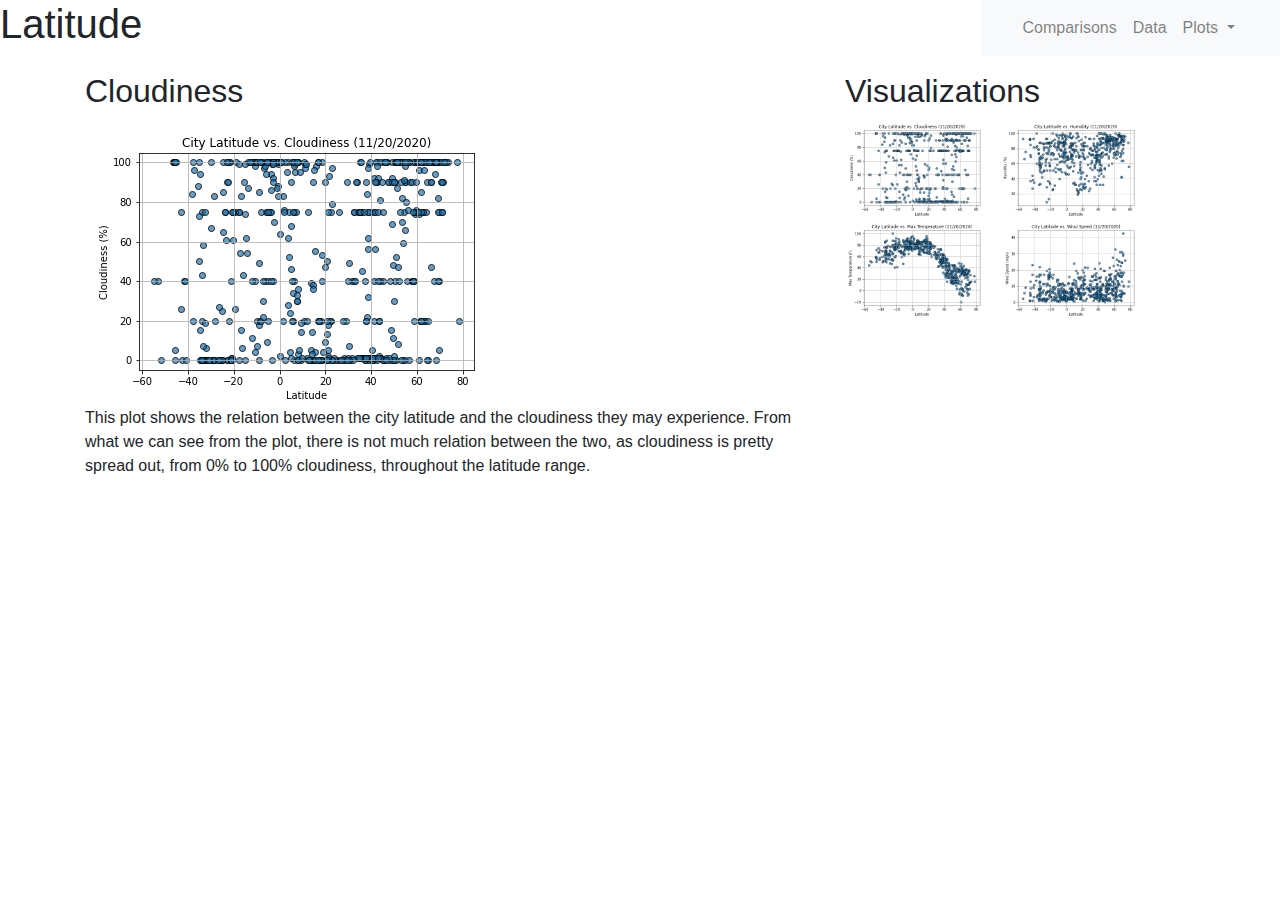
==== cloudiness.html @ b3eee07b "git/" ====
<!DOCTYPE html>
<html lang = "en">
    <head>
        <meta charset="UTF-8">
        <title>Weather Visualizations</title>
        
        <link rel="stylesheet" href="https://stackpath.bootstrapcdn.com/bootstrap/4.3.1/css/bootstrap.min.css" integrity="sha384-ggOyR0iXCbMQv3Xipma34MD+dH/1fQ784/j6cY/iJTQUOhcWr7x9JvoRxT2MZw1T" crossorigin="anonymous">
        <link rel="stylesheet" type="text/css" href="style.css">
    </head>
    <body>
        <header>
            <div class = "header_container">
                <div class = "row">
                    <div class = "col-md-1">
                        <h1>
                            <div class = "title">Latitude</div>
                            <a class = "nav-link" href = "index.html"></a>
                        </h1>
                    </div>
                    <div class = "col-md-8"></div>
                    <div class = "col-md-3">
                    <nav class="navbar navbar-expand-lg navbar-light bg-light">
                    <a class="navbar-brand" href="#"></a>
                    <button class="navbar-toggler" type="button" data-toggle="collapse" data-target="#navbarNavDropdown" aria-controls="navbarNavDropdown" aria-expanded="false" aria-label="Toggle navigation">
                      <span class="navbar-toggler-icon"></span>
                    </button>
                    <div class="collapse navbar-collapse" id="navbarNavDropdown">
                      <ul class="navbar-nav">
                        <li class="nav-item">
                          <a class="nav-link" href="comparisons.html">Comparisons <span class="sr-only">(current)</span></a>
                        </li>
                        <li class="nav-item">
                          <a class="nav-link" href="data.html">Data</a>
                        </li>
                        <li class="nav-item dropdown">
                          <a class="nav-link dropdown-toggle" href="#" id="navbarDropdownMenuLink" role="button" data-toggle="dropdown" aria-haspopup="true" aria-expanded="false">
                            Plots
                          </a>
                          <div class="dropdown-menu" aria-labelledby="navbarDropdownMenuLink">
                            <a class="dropdown-item" href="cloudiness.html">Cloudiness</a>
                            <a class="dropdown-item" href="humidity.html">Humidity</a>
                            <a class="dropdown-item" href="max_temp.html">Max Temperature</a>
                            <a class="dropdown-item" href="wind_speed.html">Wind Speed</a>
                          </div>
                        </li>
                      </ul>
                    </div>
                    </nav>
                </div>
            </div>
        </header>
        <div class = "container">
            <div class = "row">
                <div class = "col-md-8">
                    <h2>Cloudiness</h2>
                    <img src = "Visualizations/lat_cloud.png" alt = "Latitude vs. Cloudiness">
                    <p>
                        This plot shows the relation between the city latitude and the cloudiness they may experience. From what we can see from the plot, there is not much relation between the two, as cloudiness is pretty spread out, from 0% to 100% cloudiness, throughout the latitude range.
                    </p>
                </div>
                <div class = "col-md-4"> 
                    <h2>Visualizations</h2>
                    <a href="cloudiness.html"><img src = "Visualizations/lat_cloud.png" width="150" height="100" alt = "Latitude vs Cloudiness"></a>
                    <a href="humidity.html"><img src = "Visualizations/lat_hum.png" width="150" height="100" alt = "Latitude vs Humidity"></a>
                    <a href="max_temp.html"><img src="Visualizations/lat_temp.png" width="150" height="100" alt = "Latitude vs Temperature"></a>
                    <a href="wind_speed.html"><img src="Visualizations/lat_wind.png" width="150" height="100" alt = "Latitude vs Wind Speed"></a>
                    </div>
                </div>
            </div>
        </div>
    
    <script src="https://code.jquery.com/jquery-3.3.1.slim.min.js" integrity="sha384-q8i/X+965DzO0rT7abK41JStQIAqVgRVzpbzo5smXKp4YfRvH+8abtTE1Pi6jizo" crossorigin="anonymous"></script>
    <script src="https://cdnjs.cloudflare.com/ajax/libs/popper.js/1.14.7/umd/popper.min.js" integrity="sha384-UO2eT0CpHqdSJQ6hJty5KVphtPhzWj9WO1clHTMGa3JDZwrnQq4sF86dIHNDz0W1" crossorigin="anonymous"></script>
    <script src="https://stackpath.bootstrapcdn.com/bootstrap/4.3.1/js/bootstrap.min.js" integrity="sha384-JjSmVgyd0p3pXB1rRibZUAYoIIy6OrQ6VrjIEaFf/nJGzIxFDsf4x0xIM+B07jRM" crossorigin="anonymous"></script>
    </body>
</html>
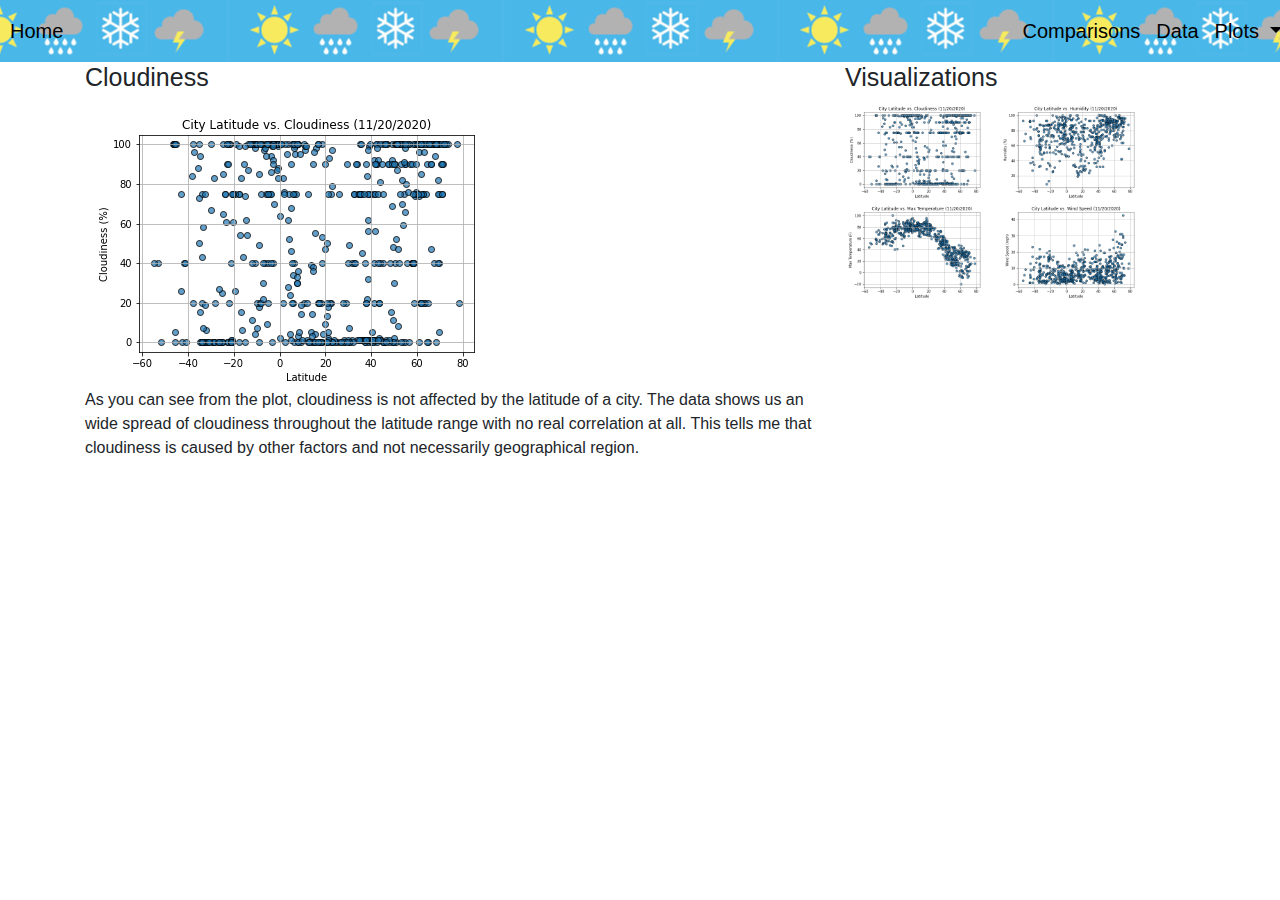
==== commit a35e01ba: "updated html files with all pages and style.css" ====
--- a/cloudiness.html
+++ b/cloudiness.html
@@ -2,7 +2,7 @@
 <html lang = "en">
     <head>
         <meta charset="UTF-8">
-        <title>Weather Visualizations</title>
+        <title>Cloudiness by Latitude</title>
         
         <link rel="stylesheet" href="https://stackpath.bootstrapcdn.com/bootstrap/4.3.1/css/bootstrap.min.css" integrity="sha384-ggOyR0iXCbMQv3Xipma34MD+dH/1fQ784/j6cY/iJTQUOhcWr7x9JvoRxT2MZw1T" crossorigin="anonymous">
         <link rel="stylesheet" type="text/css" href="style.css">
@@ -11,15 +11,14 @@
         <header>
             <div class = "header_container">
                 <div class = "row">
-                    <div class = "col-md-1">
+                    <div class = "col-md-2">
                         <h1>
-                            <div class = "title">Latitude</div>
-                            <a class = "nav-link" href = "index.html"></a>
+                          <a href = "index.html"><div class = "title">Home</div></a>
                         </h1>
                     </div>
-                    <div class = "col-md-8"></div>
+                    <div class = "col-md-7"></div>
                     <div class = "col-md-3">
-                    <nav class="navbar navbar-expand-lg navbar-light bg-light">
+                    <nav class="navbar navbar-expand-lg navbar-light bg-transparent">
                     <a class="navbar-brand" href="#"></a>
                     <button class="navbar-toggler" type="button" data-toggle="collapse" data-target="#navbarNavDropdown" aria-controls="navbarNavDropdown" aria-expanded="false" aria-label="Toggle navigation">
                       <span class="navbar-toggler-icon"></span>
@@ -55,7 +54,7 @@
                     <h2>Cloudiness</h2>
                     <img src = "Visualizations/lat_cloud.png" alt = "Latitude vs. Cloudiness">
                     <p>
-                        This plot shows the relation between the city latitude and the cloudiness they may experience. From what we can see from the plot, there is not much relation between the two, as cloudiness is pretty spread out, from 0% to 100% cloudiness, throughout the latitude range.
+                        As you can see from the plot, cloudiness is not affected by the latitude of a city. The data shows us an wide spread of cloudiness throughout the latitude range with no real correlation at all. This tells me that cloudiness is caused by other factors and not necessarily geographical region.
                     </p>
                 </div>
                 <div class = "col-md-4"> 
--- a/style.css
+++ b/style.css
@@ -0,0 +1,49 @@
+header {
+    background-image: url("Assets/images.png");
+    background-attachment: stretch;
+    background-position: center;
+  }
+
+h1 {
+    margin-top: 1.2rem;
+}
+
+h2 {
+    font-size: 25px;
+}
+
+h3 {
+    font-size: 20px;
+}
+
+.title {
+    font-size: 20px;
+    color: black;
+    margin-left: 10px;
+}
+
+.navbar-light .navbar-nav .nav-link {
+    color:black;
+    font-size: 20px;
+    font-weight:500;
+}
+
+.col {
+    
+}
+
+#figure {
+    position: relative;
+}
+
+#summary,
+#vis-image {
+    float: left;
+}
+
+@media (max-width: 768px) {
+
+    #summary, #vis-image{
+        float: none;
+    }
+}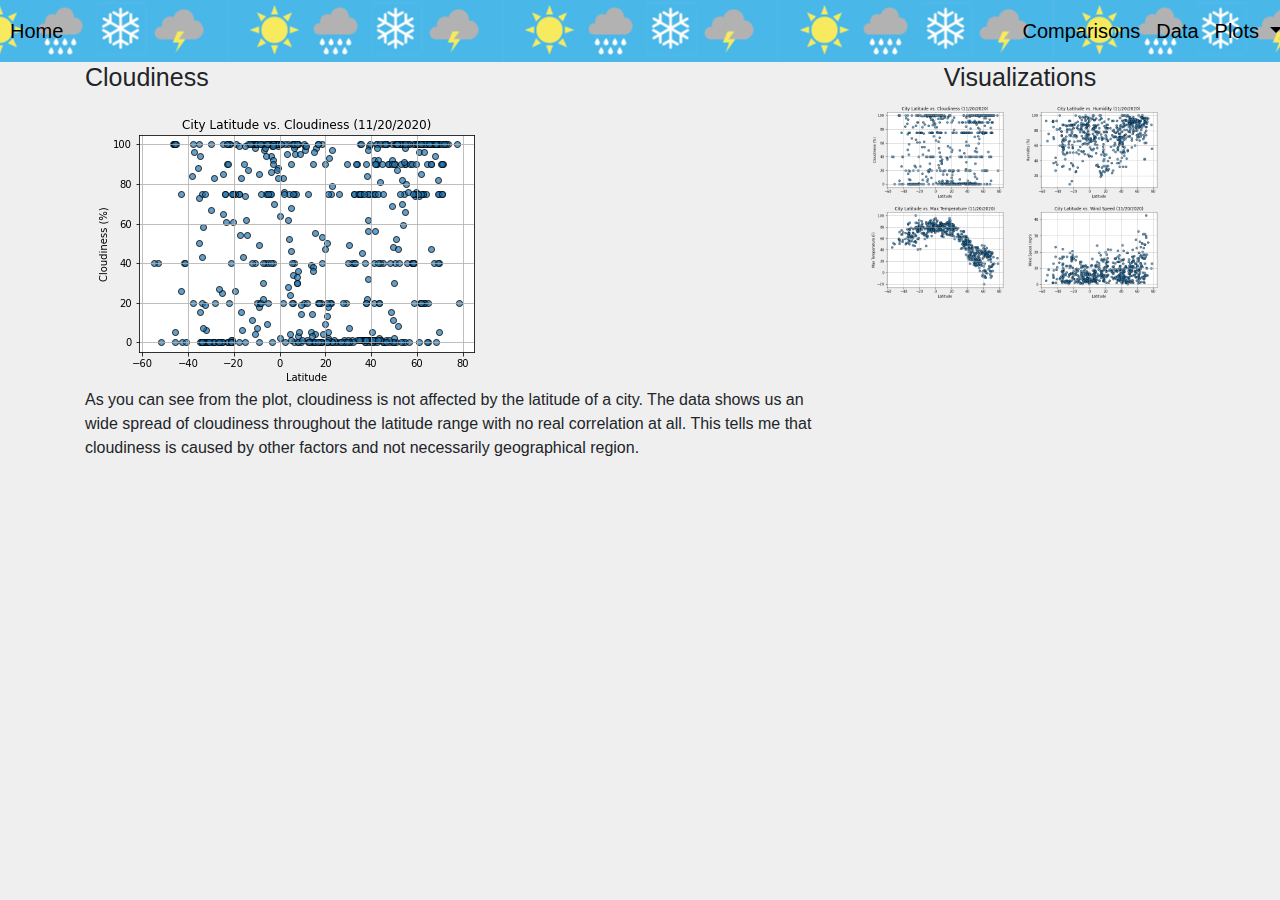
==== commit 488cd06f: "updated html code" ====
--- a/cloudiness.html
+++ b/cloudiness.html
@@ -9,7 +9,7 @@
     </head>
     <body>
         <header>
-            <div class = "header_container">
+            <div id = "topbar">
                 <div class = "row">
                     <div class = "col-md-2">
                         <h1>
@@ -58,12 +58,14 @@
                     </p>
                 </div>
                 <div class = "col-md-4"> 
+                  <div class = "sidenav">
                     <h2>Visualizations</h2>
                     <a href="cloudiness.html"><img src = "Visualizations/lat_cloud.png" width="150" height="100" alt = "Latitude vs Cloudiness"></a>
                     <a href="humidity.html"><img src = "Visualizations/lat_hum.png" width="150" height="100" alt = "Latitude vs Humidity"></a>
                     <a href="max_temp.html"><img src="Visualizations/lat_temp.png" width="150" height="100" alt = "Latitude vs Temperature"></a>
                     <a href="wind_speed.html"><img src="Visualizations/lat_wind.png" width="150" height="100" alt = "Latitude vs Wind Speed"></a>
-                    </div>
+                  </div>
+                </div>
                 </div>
             </div>
         </div>
--- a/style.css
+++ b/style.css
@@ -16,6 +16,10 @@
     font-size: 20px;
 }
 
+body {
+    background-color: rgb(240, 239, 239);
+}
+
 .title {
     font-size: 20px;
     color: black;
@@ -28,8 +32,8 @@
     font-weight:500;
 }
 
-.col {
-    
+.sidenav {
+    text-align: center;
 }
 
 #figure {
@@ -41,9 +45,9 @@
     float: left;
 }
 
-@media (max-width: 768px) {
+@media (max-width: 1024px) {
 
     #summary, #vis-image{
         float: none;
     }
-}+}
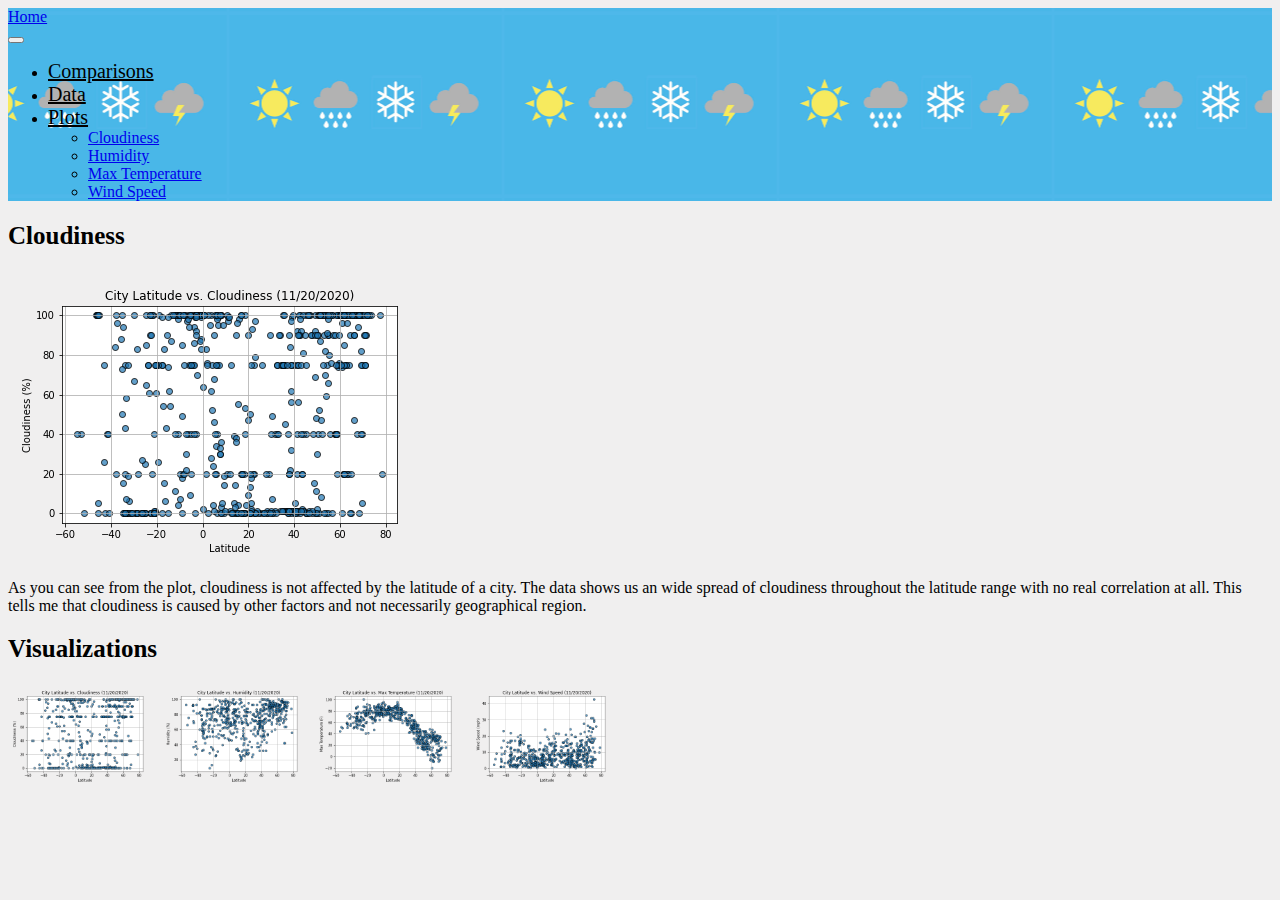
==== commit 7d605edd: "updates to all html and css files" ====
--- a/cloudiness.html
+++ b/cloudiness.html
@@ -4,49 +4,42 @@
         <meta charset="UTF-8">
         <title>Cloudiness by Latitude</title>
         
-        <link rel="stylesheet" href="https://stackpath.bootstrapcdn.com/bootstrap/4.3.1/css/bootstrap.min.css" integrity="sha384-ggOyR0iXCbMQv3Xipma34MD+dH/1fQ784/j6cY/iJTQUOhcWr7x9JvoRxT2MZw1T" crossorigin="anonymous">
+        <link href="https://cdn.jsdelivr.net/npm/bootstrap@5.0.0-beta1/dist/css/bootstrap.min.css" rel="stylesheet" integrity="sha384-giJF6kkoqNQ00vy+HMDP7azOuL0xtbfIcaT9wjKHr8RbDVddVHyTfAAsrekwKmP1" crossorigin="anonymous">
         <link rel="stylesheet" type="text/css" href="style.css">
     </head>
     <body>
         <header>
-            <div id = "topbar">
-                <div class = "row">
-                    <div class = "col-md-2">
-                        <h1>
-                          <a href = "index.html"><div class = "title">Home</div></a>
-                        </h1>
-                    </div>
-                    <div class = "col-md-7"></div>
-                    <div class = "col-md-3">
-                    <nav class="navbar navbar-expand-lg navbar-light bg-transparent">
-                    <a class="navbar-brand" href="#"></a>
-                    <button class="navbar-toggler" type="button" data-toggle="collapse" data-target="#navbarNavDropdown" aria-controls="navbarNavDropdown" aria-expanded="false" aria-label="Toggle navigation">
-                      <span class="navbar-toggler-icon"></span>
-                    </button>
-                    <div class="collapse navbar-collapse" id="navbarNavDropdown">
-                      <ul class="navbar-nav">
-                        <li class="nav-item">
-                          <a class="nav-link" href="comparisons.html">Comparisons <span class="sr-only">(current)</span></a>
-                        </li>
-                        <li class="nav-item">
-                          <a class="nav-link" href="data.html">Data</a>
-                        </li>
-                        <li class="nav-item dropdown">
-                          <a class="nav-link dropdown-toggle" href="#" id="navbarDropdownMenuLink" role="button" data-toggle="dropdown" aria-haspopup="true" aria-expanded="false">
-                            Plots
-                          </a>
-                          <div class="dropdown-menu" aria-labelledby="navbarDropdownMenuLink">
-                            <a class="dropdown-item" href="cloudiness.html">Cloudiness</a>
-                            <a class="dropdown-item" href="humidity.html">Humidity</a>
-                            <a class="dropdown-item" href="max_temp.html">Max Temperature</a>
-                            <a class="dropdown-item" href="wind_speed.html">Wind Speed</a>
-                          </div>
-                        </li>
+          <nav class="navbar navbar-expand-lg navbar-light bg-transparent">
+            <div class="container-fluid">
+              <a class="navbar-brand" href="index.html">Home</a>
+              <div>
+                <button class="navbar-toggler" type="button" data-bs-toggle="collapse" data-bs-target="#navbarNavDropdown" aria-controls="navbarNavDropdown" aria-expanded="false" aria-label="Toggle navigation">
+                  <span class="navbar-toggler-icon"></span>
+                </button>
+                <div class="collapse navbar-collapse" id="navbarNavDropdown">
+                  <ul class="navbar-nav">
+                    <li class="nav-item">
+                      <a class="nav-link" href="comparisons.html">Comparisons</a>
+                    </li>
+                    <li class="nav-item">
+                      <a class="nav-link" href="data.html">Data</a>
+                    </li>
+                    <li class="nav-item dropdown">
+                      <a class="nav-link dropdown-toggle" href="#" id="navbarDropdownMenuLink" role="button" data-bs-toggle="dropdown" aria-expanded="false">
+                        Plots
+                      </a>
+                      <ul class="dropdown-menu" aria-labelledby="navbarDropdownMenuLink">
+                        <li><a class="dropdown-item" href="cloudiness.html">Cloudiness</a></li>
+                        <li><a class="dropdown-item" href="humidity.html">Humidity</a></li>
+                        <li><a class="dropdown-item" href="max_temp.html">Max Temperature</a></li>
+                        <li><a class="dropdown-item" href="wind_speed.html">Wind Speed</a></li>
                       </ul>
-                    </div>
-                    </nav>
+                    </li>
+                  </ul>
                 </div>
+              </div>
             </div>
+          </nav>
         </header>
         <div class = "container">
             <div class = "row">
@@ -58,7 +51,7 @@
                     </p>
                 </div>
                 <div class = "col-md-4"> 
-                  <div class = "sidenav">
+                  <!-- <div class = "sidenav"> -->
                     <h2>Visualizations</h2>
                     <a href="cloudiness.html"><img src = "Visualizations/lat_cloud.png" width="150" height="100" alt = "Latitude vs Cloudiness"></a>
                     <a href="humidity.html"><img src = "Visualizations/lat_hum.png" width="150" height="100" alt = "Latitude vs Humidity"></a>
@@ -70,8 +63,7 @@
             </div>
         </div>
     
-    <script src="https://code.jquery.com/jquery-3.3.1.slim.min.js" integrity="sha384-q8i/X+965DzO0rT7abK41JStQIAqVgRVzpbzo5smXKp4YfRvH+8abtTE1Pi6jizo" crossorigin="anonymous"></script>
-    <script src="https://cdnjs.cloudflare.com/ajax/libs/popper.js/1.14.7/umd/popper.min.js" integrity="sha384-UO2eT0CpHqdSJQ6hJty5KVphtPhzWj9WO1clHTMGa3JDZwrnQq4sF86dIHNDz0W1" crossorigin="anonymous"></script>
-    <script src="https://stackpath.bootstrapcdn.com/bootstrap/4.3.1/js/bootstrap.min.js" integrity="sha384-JjSmVgyd0p3pXB1rRibZUAYoIIy6OrQ6VrjIEaFf/nJGzIxFDsf4x0xIM+B07jRM" crossorigin="anonymous"></script>
+      <script src="https://cdn.jsdelivr.net/npm/@popperjs/core@2.5.4/dist/umd/popper.min.js" integrity="sha384-q2kxQ16AaE6UbzuKqyBE9/u/KzioAlnx2maXQHiDX9d4/zp8Ok3f+M7DPm+Ib6IU" crossorigin="anonymous"></script>
+      <script src="https://cdn.jsdelivr.net/npm/bootstrap@5.0.0-beta1/dist/js/bootstrap.min.js" integrity="sha384-pQQkAEnwaBkjpqZ8RU1fF1AKtTcHJwFl3pblpTlHXybJjHpMYo79HY3hIi4NKxyj" crossorigin="anonymous"></script>
     </body>
 </html>--- a/style.css
+++ b/style.css
@@ -20,6 +20,14 @@
     background-color: rgb(240, 239, 239);
 }
 
+tbody, td, tfoot, th, thead, tr {
+    border-width: 1px;
+}
+
+.container-fluid {
+    padding-right: 80px;
+}
+
 .title {
     font-size: 20px;
     color: black;
@@ -32,9 +40,6 @@
     font-weight:500;
 }
 
-.sidenav {
-    text-align: center;
-}
 
 #figure {
     position: relative;
@@ -45,7 +50,7 @@
     float: left;
 }
 
-@media (max-width: 1024px) {
+@media (max-width: 960px) {
 
     #summary, #vis-image{
         float: none;
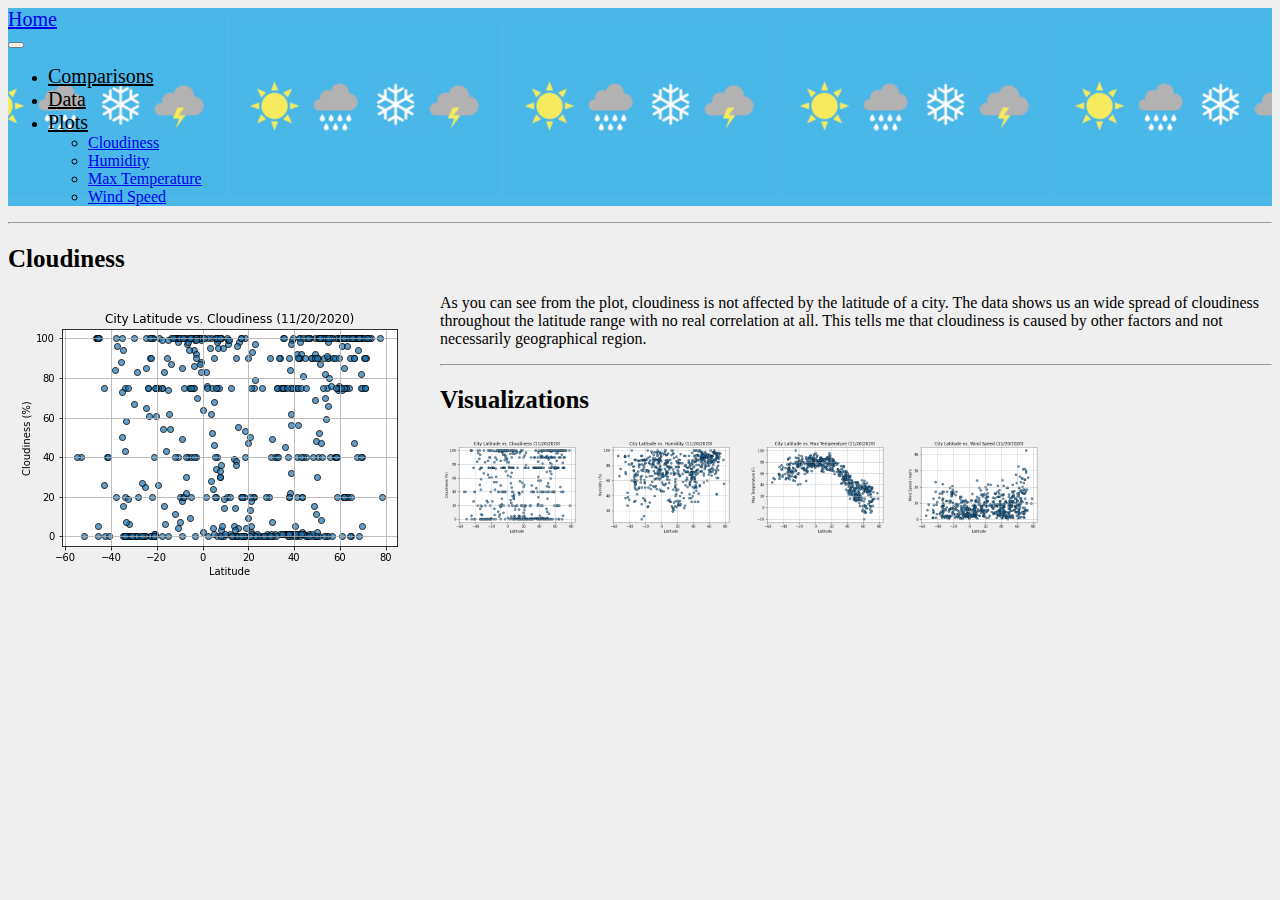
==== commit e230574e: "updated all html code to work properly on mobile, updated css and readme" ====
--- a/cloudiness.html
+++ b/cloudiness.html
@@ -1,7 +1,7 @@
 <!DOCTYPE html>
 <html lang = "en">
     <head>
-        <meta charset="UTF-8">
+        <meta charset="UTF-8" name = "viewport" content = "width=device-width, inital-scale=1">
         <title>Cloudiness by Latitude</title>
         
         <link href="https://cdn.jsdelivr.net/npm/bootstrap@5.0.0-beta1/dist/css/bootstrap.min.css" rel="stylesheet" integrity="sha384-giJF6kkoqNQ00vy+HMDP7azOuL0xtbfIcaT9wjKHr8RbDVddVHyTfAAsrekwKmP1" crossorigin="anonymous">
@@ -44,13 +44,15 @@
         <div class = "container">
             <div class = "row">
                 <div class = "col-md-8">
+                  <hr>
                     <h2>Cloudiness</h2>
-                    <img src = "Visualizations/lat_cloud.png" alt = "Latitude vs. Cloudiness">
+                    <img id="vis-image" src = "Visualizations/lat_cloud.png" alt = "Latitude vs. Cloudiness">
                     <p>
                         As you can see from the plot, cloudiness is not affected by the latitude of a city. The data shows us an wide spread of cloudiness throughout the latitude range with no real correlation at all. This tells me that cloudiness is caused by other factors and not necessarily geographical region.
                     </p>
                 </div>
-                <div class = "col-md-4"> 
+                <div class = "col-md-4">
+                  <hr> 
                   <!-- <div class = "sidenav"> -->
                     <h2>Visualizations</h2>
                     <a href="cloudiness.html"><img src = "Visualizations/lat_cloud.png" width="150" height="100" alt = "Latitude vs Cloudiness"></a>
--- a/style.css
+++ b/style.css
@@ -40,6 +40,15 @@
     font-weight:500;
 }
 
+.navbar-light .navbar-brand {
+    font-weight: 500;
+    font-size: 20px;
+}
+
+.center {
+    margin-left: auto;
+    margin-right: auto;
+}
 
 #figure {
     position: relative;
@@ -50,9 +59,27 @@
     float: left;
 }
 
-@media (max-width: 960px) {
+@media (max-width: 425px) {
+    .container-fluid {
+        padding-right: 10px;
+    }
 
-    #summary, #vis-image{
-        float: none;
+    #summary,
+    #vis-image {
+    float:none;
     }
+
+    #vis-image {
+        width:351px;
+        height:216px;
+    }
+
 }
+
+@media (max-width: 320px) {
+    #vis-image {
+        width:310px;
+        height:200px;
+    }
+
+}